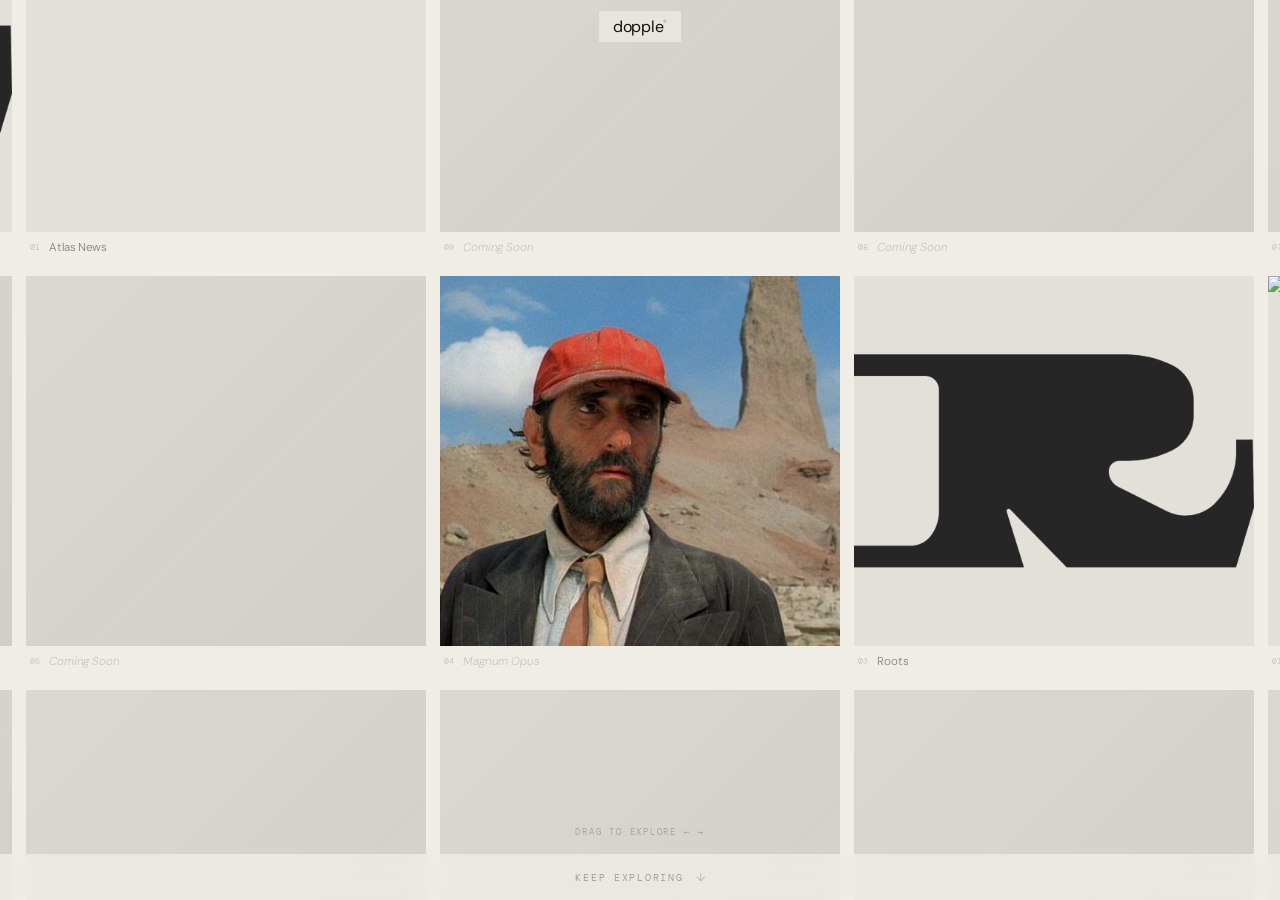
==== index.html @ 502d7373 "fix grid, touch, navbar, s2 borders" ====
<!DOCTYPE html>
<html lang="en">
<head>
  <meta charset="UTF-8"/>
  <meta name="viewport" content="width=device-width, initial-scale=1.0"/>
  <title>dopple®</title>
  <link rel="icon" type="image/png" href="img/favicon.png">
  <link rel="preconnect" href="https://fonts.googleapis.com">
  <link rel="preconnect" href="https://fonts.gstatic.com" crossorigin>
  <link href="https://fonts.googleapis.com/css2?family=Playfair+Display:ital,wght@0,300;0,400;1,300;1,400&family=DM+Sans:ital,opsz,wght@0,9..40,200;0,9..40,300;0,9..40,400;1,9..40,200&family=DM+Mono:wght@300;400&display=swap" rel="stylesheet">
  <link rel="stylesheet" href="style.css">
</head>
<body>

  <!-- NAVBAR — centered logo, no contact -->
  <nav class="navbar" id="navbar">
    <a href="admin.html" class="nav-logo">dopple<span class="nav-reg">®</span></a>
  </nav>

  <!-- ═══════════════════════════════════════
       SECTION 1 — MAIN / INFINITE GRID
  ═══════════════════════════════════════ -->
  <section class="s-main" id="sMain">

    <div class="infinite-grid" id="infiniteGrid"></div>

    <div class="grid-hint" id="gridHint">drag to explore ← →</div>

    <div class="explore-bar" id="exploreBar" onclick="openS2()">
      <span class="explore-label">keep exploring</span>
      <span class="explore-arrow">↓</span>
    </div>

    <div class="popup-backdrop" id="popupBackdrop" onclick="closePopup()"></div>
    <div class="project-popup" id="projectPopup">
      <button class="popup-close" onclick="closePopup()">✕</button>
      <div class="popup-inner" id="popupInner"></div>
    </div>

  </section>

  <!-- ═══════════════════════════════════════
       SECTION 2 — SECONDARY / slides up
  ═══════════════════════════════════════ -->
  <section class="s-secondary" id="sSecondary">
                <a href="#" onclick="closeS2()">work</a>

    <button class="s2-back" id="s2Back" type="button" onclick="closeS2()">
    </button>

    <div class="s2-scroll">

      <!-- HERO -->
      <div class="s2-hero">
        <video class="s2-video" autoplay muted loop playsinline poster="img/paris.jpg">
          <source src="img/hero-bg.mp4" type="video/mp4"/>
        </video>
        <div class="s2-hero-overlay"></div>
        <div class="s2-hero-content">
          <p class="s2-eyebrow">dopple® — Buenos Aires, 2024</p>
          <h1 class="s2-headline">we deserve<br><em>a world</em><br>well done.</h1>
          <p class="s2-subline">UX/UI design studio building the web people actually want to use.</p>
        </div>
        <span class="s2-scroll-hint">scroll ↓</span>
      </div>

      <!-- ABOUT -->
      <div class="s2-about">
        <p class="s2-section-label">about us</p>
        <div class="s2-about-grid">
          <div class="s2-about-text">
            <p>Dopple nació de una convicción simple: el entorno online que habitamos todos los días merece ser mejor. Más atractivo, más inteligente, más humano.</p>
            <p>Los sistemas rotos que se parchean con un "ya está", los diseños que repiten la misma fórmula sin preguntarse por qué — eso es exactamente lo que venimos a cambiar.</p>
            <p>Somos una empresa de diseño UX/UI centrada en devolverle el criterio a la web. Cada proyecto que tomamos es una oportunidad de romper con la monotonía.</p>
          </div>
          <div class="s2-stats">
            <div class="s2-stat"><span class="s2-stat-n">12</span><span class="s2-stat-l">projects</span></div>
            <div class="s2-stat"><span class="s2-stat-n">3</span><span class="s2-stat-l">years active</span></div>
            <div class="s2-stat"><span class="s2-stat-n">∞</span><span class="s2-stat-l">ambition</span></div>
          </div>
        </div>
      </div>

      <!-- ARCHIVE -->
      <div class="s2-archive">
        <p class="s2-section-label">archive</p>
        <div class="s2-archive-filters" id="s2Filters">
          <span class="s2-fi active" data-filter="all">all</span>
          <span class="s2-fi" data-filter="articles">articles</span>
          <span class="s2-fi" data-filter="blog">blog</span>
        </div>
        <div class="s2-archive-header">
          <span>#</span>
          <span>title</span>
          <span>type</span>
          <span>year</span>
        </div>
        <div id="s2Rows"><div class="s2-loading">loading…</div></div>
      </div>

      <!-- SOCIALS -->
      <div class="s2-socials">
        <p class="s2-section-label">find us</p>
        <div class="s2-socials-list">
          <a class="s2-social" href="#" target="_blank">
            <span class="ss-name">Instagram</span>
            <span class="ss-handle">@dopple.studio</span>
            <span class="ss-arr">↗</span>
          </a>
          <a class="s2-social" href="#" target="_blank">
            <span class="ss-name">Behance</span>
            <span class="ss-handle">/dopple</span>
            <span class="ss-arr">↗</span>
          </a>
          <a class="s2-social" href="#" target="_blank">
            <span class="ss-name">LinkedIn</span>
            <span class="ss-handle">dopple studio</span>
            <span class="ss-arr">↗</span>
          </a>
          <a class="s2-social" href="mailto:dopplemusic@gmail.com">
            <span class="ss-name">Email</span>
            <span class="ss-handle">dopplemusic@gmail.com</span>
            <span class="ss-arr">↗</span>
          </a>
        </div>
      </div>

      <!-- CONTACT -->
      <div class="s2-contact">
        <p class="s2-section-label">get in touch</p>
        <div class="s2-contact-grid">
          <div class="s2-contact-left">
            <p class="s2-contact-big">Let's build something worth using.</p>
            <p class="s2-contact-sub">Contanos tu proyecto. Te respondemos en 48 horas.</p>
          </div>
          <form class="s2-form" onsubmit="handleSubmit(event)">
            <div class="sf-row">
              <div class="sf-group">
                <label class="sf-label">nombre</label>
                <input class="sf-input" type="text" placeholder="Tu nombre" required/>
              </div>
              <div class="sf-group">
                <label class="sf-label">email</label>
                <input class="sf-input" type="email" placeholder="tu@email.com" required/>
              </div>
            </div>
            <div class="sf-group">
              <label class="sf-label">mensaje</label>
              <textarea class="sf-textarea" rows="4" placeholder="Contanos qué tenés en mente…" required></textarea>
            </div>
            <div class="sf-footer-row">
              <button class="sf-submit" type="submit">enviar →</button>
              <span class="sf-ok" id="sfOk">enviado ✓</span>
            </div>
          </form>
        </div>
      </div>

      <!-- FOOTER -->
      <footer class="s2-footer">
        <div class="s2-footer-logo">dopple<span>®</span></div>
        <div class="s2-footer-cols">
          <div class="s2-fcol">
            <span class="s2-fcol-label">studio</span>
            <a href="#">about</a>
            <a href="#" onclick="closeS2()">work</a>
          </div>
          <div class="s2-fcol">
            <span class="s2-fcol-label">social</span>
            <a href="#" target="_blank">instagram</a>
            <a href="#" target="_blank">behance</a>
          </div>
          <div class="s2-fcol">
            <span class="s2-fcol-label">contact</span>
            <a href="mailto:dopplemusic@gmail.com">email</a>
          </div>
        </div>
        <div class="s2-footer-bottom">
          <span>Buenos Aires, Argentina</span>
          <span>© dopple® 2024 – 2026</span>
        </div>
      </footer>

    </div><!-- /s2-scroll -->
  </section>

  <script>
  /* ─────────────────────────────────────
     TYPES
  ───────────────────────────────────── */
  const TYPE_MAP    = { articulo:'articles', resena:'blog', archivo:'articles' };
  const TYPE_LABELS = { articulo:'article',  resena:'review', archivo:'archive' };

  /* ─────────────────────────────────────
     SECTION 2 TOGGLE
  ───────────────────────────────────── */
  function openS2() {
    document.getElementById('sSecondary').classList.add('open');
    document.getElementById('navbar').style.opacity = '0';
    document.getElementById('navbar').style.pointerEvents = 'none';
  }

  function closeS2() {
    document.getElementById('sSecondary').classList.remove('open');
    document.getElementById('navbar').style.opacity = '1';
    document.getElementById('navbar').style.pointerEvents = 'auto';
    // scroll s2 back to top so it starts fresh next time
    document.getElementById('s2-scroll') && (document.getElementById('s2-scroll').scrollTop = 0);
  }

  /* ─────────────────────────────────────
     INFINITE GRID
     - loads from projects.json
     - cells are 400px with 14px gap
     - centers 3×3 on load
     - mouse: direct update + inertia
     - touch: direct update (no lerp lag) + inertia
  ───────────────────────────────────── */
  const CELL = 400;
  const GAP  = 14;
  const STEP = CELL + GAP;
  const NAV_H = 52; // navbar height to avoid overlap

  let projects   = [];
  let ox = 0, oy = 0;          // current offset
  let dragging   = false;
  let lx = 0,  ly = 0;          // last pointer position
  let vx = 0,  vy = 0;          // velocity
  let raf        = null;
  let hintHidden = false;
  let pointerMoved = false;

  async function loadProjects() {
    try {
      const res = await fetch('projects.json');
      if (!res.ok) throw new Error();
      return await res.json();
    } catch {
      return [];
    }
  }

  function getProject(col, row) {
    if (!projects.length) return null;
    const n = projects.length;
    return projects[((col * 7 + row * 11) % n + n) % n];
  }

  function renderGrid() {
    const grid = document.getElementById('infiniteGrid');
    const vw = window.innerWidth;
    const vh = window.innerHeight;
    const sc = Math.floor(-ox / STEP) - 1;
    const sr = Math.floor(-oy / STEP) - 1;
    const ec = sc + Math.ceil(vw / STEP) + 3;
    const er = sr + Math.ceil(vh / STEP) + 3;

    let html = '';
    for (let r = sr; r <= er; r++) {
      for (let c = sc; c <= ec; c++) {
        const p = getProject(c, r);
        if (!p) continue;
        const px = c * STEP + ox;
        const py = r * STEP + oy;
        const empty = !p.url || p.url === '#' || p.title === 'Coming Soon';
        html += `
          <div class="gc${empty ? ' gc-empty' : ''}"
               style="transform:translate(${px}px,${py}px)"
               data-id="${p.id}">
            <div class="gc-img">
              ${p.cover
                ? `<img src="${p.cover}" alt="${p.title}" loading="lazy" draggable="false"/>`
                : `<div class="gc-blank"></div>`}
              ${!empty ? `<div class="gc-hover">
                <button class="gc-btn" data-id="${p.id}">preview</button>
              </div>` : ''}
            </div>
            <div class="gc-caption">
              <span class="gc-num">${p.num}</span>
              <span class="gc-name">${p.title}</span>
            </div>
          </div>`;
      }
    }

    grid.innerHTML = html;

    // Bind preview buttons — only if no drag happened
    grid.querySelectorAll('.gc-btn').forEach(btn => {
      btn.addEventListener('pointerdown', e => e.stopPropagation());
      btn.addEventListener('click', e => {
        e.stopPropagation();
        if (pointerMoved) return;
        const p = projects.find(pr => pr.id === btn.dataset.id);
        if (p) openProjectPopup(p);
      });
    });
  }

  function centerGrid() {
    // Position so 3×3 grid is centered, but top row starts below navbar
    ox = Math.round((window.innerWidth  - 3 * STEP + GAP) / 2);
    oy = Math.round((window.innerHeight - 3 * STEP + GAP) / 2 + NAV_H / 2);
  }

  function initGrid() {
    const grid = document.getElementById('infiniteGrid');
    if (!projects.length) {
      grid.innerHTML = `<div style="position:absolute;top:50%;left:50%;transform:translate(-50%,-50%);font-family:'DM Mono',monospace;font-size:0.62rem;color:rgba(17,17,17,0.3);letter-spacing:0.1em;">no projects yet</div>`;
      return;
    }

    centerGrid();
    renderGrid();

    /* ── POINTER EVENTS (handles both mouse and touch via pointer API) ── */
    grid.setPointerCapture; // just reference

    grid.addEventListener('pointerdown', e => {
      if (e.target.closest('.gc-btn')) return;
      dragging     = true;
      pointerMoved = false;
      lx = e.clientX;
      ly = e.clientY;
      vx = 0; vy = 0;
      cancelAnimationFrame(raf);
      grid.style.cursor = 'grabbing';
      grid.setPointerCapture(e.pointerId);
      e.preventDefault();
    });

    grid.addEventListener('pointermove', e => {
      if (!dragging) return;
      const dx = e.clientX - lx;
      const dy = e.clientY - ly;
      if (Math.abs(dx) > 4 || Math.abs(dy) > 4) pointerMoved = true;
      ox += dx;
      oy += dy;
      // exponential moving average for velocity
      vx = dx * 0.6 + vx * 0.4;
      vy = dy * 0.6 + vy * 0.4;
      lx = e.clientX;
      ly = e.clientY;
      renderGrid();
    });

    grid.addEventListener('pointerup', () => {
      if (!dragging) return;
      dragging = false;
      grid.style.cursor = 'grab';
      hideHint();
      startInertia();
      setTimeout(() => { pointerMoved = false; }, 60);
    });

    grid.addEventListener('pointercancel', () => {
      if (!dragging) return;
      dragging = false;
      grid.style.cursor = 'grab';
      startInertia();
      setTimeout(() => { pointerMoved = false; }, 60);
    });

    window.addEventListener('resize', () => { centerGrid(); renderGrid(); });
  }

  function startInertia() {
    cancelAnimationFrame(raf);
    function tick() {
      if (Math.abs(vx) < 0.15 && Math.abs(vy) < 0.15) { vx = 0; vy = 0; return; }
      vx *= 0.92;
      vy *= 0.92;
      ox += vx;
      oy += vy;
      renderGrid();
      raf = requestAnimationFrame(tick);
    }
    raf = requestAnimationFrame(tick);
  }

  function hideHint() {
    if (hintHidden) return;
    hintHidden = true;
    const h = document.getElementById('gridHint');
    if (h) { h.style.opacity = '0'; h.style.pointerEvents = 'none'; }
  }

  /* ─────────────────────────────────────
     PROJECT POPUP
  ───────────────────────────────────── */
  function openProjectPopup(p) {
    const hasUrl = p.url && p.url !== '#';
    document.getElementById('popupInner').innerHTML = `
      ${p.cover
        ? `<img class="popup-img" src="${p.cover}" alt="${p.title}" draggable="false"/>`
        : `<div class="popup-no-img"></div>`}
      <div class="popup-body">
        <div class="popup-type">${p.type || 'work'}</div>
        <div class="popup-title">${p.title}</div>
        <div class="popup-year">${p.year || ''}${p.author ? ' — ' + p.author : ''}</div>
        <p class="popup-desc">${p.excerpt || ''}</p>
        ${p.technologies && p.technologies.length
          ? `<div class="popup-pills">${p.technologies.map(t => `<span class="popup-pill">${t}</span>`).join('')}</div>`
          : ''}
        ${hasUrl
          ? `<a class="popup-cta" href="${p.url}" target="_blank">open project ↗</a>`
          : `<span class="popup-soon">coming soon</span>`}
      </div>`;
    document.getElementById('projectPopup').classList.add('open');
    document.getElementById('popupBackdrop').classList.add('open');
  }

  /* ─────────────────────────────────────
     ENTRY POPUP (articles / blog)
  ───────────────────────────────────── */
  function openEntryPopup(entry) {
    document.getElementById('popupInner').innerHTML = `
      ${entry.cover
        ? `<img class="popup-img" src="${entry.cover}" alt="${entry.title}" draggable="false"/>`
        : ''}
      <div class="popup-body">
        <div class="popup-type">${TYPE_LABELS[entry.postType] || 'article'}</div>
        <div class="popup-title">${entry.title}</div>
        <div class="popup-year">${entry.year || ''}${entry.author ? ' — ' + entry.author : ''}</div>
        <p class="popup-desc">${entry.excerpt || ''}</p>
        <a class="popup-cta" href="article.html?id=${entry.id}">read article →</a>
      </div>`;
    document.getElementById('projectPopup').classList.add('open');
    document.getElementById('popupBackdrop').classList.add('open');
  }

  function closePopup() {
    document.getElementById('projectPopup').classList.remove('open');
    document.getElementById('popupBackdrop').classList.remove('open');
  }

  /* ─────────────────────────────────────
     ENTRIES — api / localstorage
  ───────────────────────────────────── */
  let allEntries = [], activeFilter = 'all';

  async function loadEntries() {
    try {
      const res = await fetch('/api/entries');
      if (!res.ok) throw new Error();
      return await res.json();
    } catch {
      const db = JSON.parse(localStorage.getItem('dopple_db') || 'null');
      if (db?.entries) return db.entries.filter(e => e.status === 'published');
      return [];
    }
  }

  function filterGroup(e) { return TYPE_MAP[e.postType || 'articulo'] || 'articles'; }

  function renderRows(entries) {
    const container = document.getElementById('s2Rows');
    const filtered  = activeFilter === 'all'
      ? entries
      : entries.filter(e => filterGroup(e) === activeFilter);

    if (!filtered.length) {
      container.innerHTML = `<div class="s2-loading">no entries found</div>`;
      return;
    }

    container.innerHTML = filtered.map((e, i) => `
      <div class="s2-row" data-id="${e.id}" style="animation-delay:${i * 0.025}s">
        <span class="s2r-num">${String(i + 1).padStart(2, '0')}</span>
        <span class="s2r-title">${e.title}</span>
        <span class="s2r-type">${TYPE_LABELS[e.postType || 'articulo'] || e.postType}</span>
        <span class="s2r-year">${e.year || ''}</span>
      </div>`).join('');

    container.querySelectorAll('.s2-row').forEach(row => {
      const id    = parseInt(row.dataset.id);
      const entry = entries.find(e => e.id === id);
      if (entry) row.addEventListener('click', () => openEntryPopup(entry));
    });
  }

  document.getElementById('s2Filters').addEventListener('click', e => {
    const fi = e.target.closest('.s2-fi');
    if (!fi) return;
    document.querySelectorAll('.s2-fi').forEach(f => f.classList.remove('active'));
    fi.classList.add('active');
    activeFilter = fi.dataset.filter;
    renderRows(allEntries);
  });

  /* ─────────────────────────────────────
     CONTACT FORM
  ───────────────────────────────────── */
  function handleSubmit(e) {
    e.preventDefault();
    const ok = document.getElementById('sfOk');
    ok.classList.add('show');
    e.target.reset();
    setTimeout(() => ok.classList.remove('show'), 4000);
  }

  /* ─────────────────────────────────────
     KEYBOARD
  ───────────────────────────────────── */
  document.addEventListener('keydown', e => {
    if (e.key === 'Escape') { closePopup(); closeS2(); }
  });

  /* ─────────────────────────────────────
     BOOT
  ───────────────────────────────────── */
  (async () => {
    [projects, allEntries] = await Promise.all([loadProjects(), loadEntries()]);
    initGrid();
    renderRows(allEntries);
  })();
  </script>
</body>
</html>
---- style.css ----
/* ═══════════════════════════════════════════════════════════
   DOPPLE® — style.css
   1.  RESET + VARIABLES
   2.  BASE
   3.  NAVBAR
   4.  S1: GRID SECTION
   5.  GRID CELLS
   6.  EXPLORE BAR
   7.  POPUP
   8.  S2: SECONDARY SHELL
   9.  S2: HERO
   10. S2: ABOUT
   11. S2: ARCHIVE
   12. S2: SOCIALS
   13. S2: CONTACT
   14. S2: FOOTER
   15. RESPONSIVE
═══════════════════════════════════════════════════════════ */


/* ─────────────────────────────────────────
   1. RESET + VARIABLES
───────────────────────────────────────── */
*, *::before, *::after {
  margin: 0;
  padding: 0;
  box-sizing: border-box;
}

:root {
  --black:    #111111;
  --white:    #ffffff;
  --bg:       #f0ede6;
  --dark:     #0d0d0d;
  --accent:   #ff6200;
  --font:     'DM Sans', sans-serif;
  --serif:    'Playfair Display', serif;
  --mono:     'DM Mono', monospace;
  --nav-h:    52px;
  --explore:  46px;
}


/* ─────────────────────────────────────────
   2. BASE
───────────────────────────────────────── */
html, body {
  height: 100%;
  overflow: hidden;     /* S1 is fixed-height, no body scroll */
  font-size: 16px;
}

body {
  background: var(--bg);
  color: var(--black);
  font-family: var(--font);
  font-weight: 300;
}

a { color: inherit; text-decoration: none; }
button { cursor: pointer; }


/* ─────────────────────────────────────────
   3. NAVBAR
   - fixed, centered logo
   - hidden when S2 is open (via JS inline style)
───────────────────────────────────────── */
.navbar {
  position: fixed;
  top: 0;
  left: 0;
  right: 0;
  z-index: 50;
  height: var(--nav-h);
  display: flex;
  align-items: center;
  justify-content: center;    /* CENTER the logo */
  pointer-events: none;       /* clicks pass through to grid */
  transition: opacity 0.35s ease;
}

.nav-logo {
  font-size: 1rem;
  font-weight: 400;
  letter-spacing: -0.02em;
  color: var(--black);
  text-decoration: none;
  pointer-events: auto;       /* logo itself is clickable */
  background: rgba(240,237,230,0.7);
  backdrop-filter: blur(8px);
  -webkit-backdrop-filter: blur(8px);
  padding: 5px 14px;
}

.nav-reg {
  font-size: 0.48rem;
  vertical-align: super;
  font-weight: 300;
  opacity: 0.4;
}


/* ─────────────────────────────────────────
   4. S1: GRID SECTION
───────────────────────────────────────── */
.s-main {
  position: fixed;         /* sits behind S2 */
  inset: 0;
  overflow: hidden;
  background: var(--bg);
  cursor: grab;
  user-select: none;
  -webkit-user-select: none;
  /* critical for mobile: tell browser we handle panning */
  touch-action: none;
}

.s-main:active { cursor: grabbing; }

.infinite-grid {
  position: absolute;
  inset: 0;
  touch-action: none;     /* prevent browser scroll interference */
}

.grid-hint {
  position: absolute;
  bottom: calc(var(--explore) + 16px);
  left: 50%;
  transform: translateX(-50%);
  font-size: 0.55rem;
  font-family: var(--mono);
  letter-spacing: 0.2em;
  text-transform: uppercase;
  color: rgba(17,17,17,0.28);
  pointer-events: none;
  transition: opacity 0.6s ease;
  animation: hintPulse 2.8s ease infinite;
  white-space: nowrap;
}

@keyframes hintPulse {
  0%, 100% { opacity: 0.28; }
  50%       { opacity: 0.7; }
}


/* ─────────────────────────────────────────
   5. GRID CELLS
───────────────────────────────────────── */
.gc {
  position: absolute;
  top: 0;
  left: 0;
  width: 400px;
  height: 400px;
  display: flex;
  flex-direction: column;
  will-change: transform;
}

/* image container — fills cell minus 30px for caption */
.gc-img {
  width: 400px;
  height: 370px;           /* 400 - 30px caption */
  overflow: hidden;
  position: relative;
  background: rgba(17,17,17,0.05);
  flex-shrink: 0;
}

.gc-img img {
  width: 100%;
  height: 100%;
  object-fit: cover;
  display: block;
  pointer-events: none;
  transition: transform 0.5s ease, filter 0.3s ease;
}

.gc-blank {
  width: 100%;
  height: 100%;
  background: linear-gradient(135deg, rgba(17,17,17,0.04) 0%, rgba(17,17,17,0.09) 100%);
}

/* hover overlay */
.gc-hover {
  position: absolute;
  inset: 0;
  display: flex;
  align-items: center;
  justify-content: center;
  background: rgba(13,13,13,0);
  transition: background 0.25s ease;
}

.gc:not(.gc-empty):hover .gc-img img {
  transform: scale(1.05);
  filter: brightness(0.68);
}

.gc:not(.gc-empty):hover .gc-hover {
  background: rgba(13,13,13,0.32);
}

.gc-btn {
  font-size: 0.58rem;
  font-family: var(--mono);
  letter-spacing: 0.14em;
  text-transform: uppercase;
  color: var(--white);
  background: none;
  border: 1px solid rgba(255,255,255,0.45);
  padding: 8px 20px;
  opacity: 0;
  transform: translateY(8px);
  transition: opacity 0.2s ease, transform 0.2s ease, background 0.15s;
}

.gc:not(.gc-empty):hover .gc-btn {
  opacity: 1;
  transform: translateY(0);
}

.gc-btn:hover {
  background: var(--white);
  color: var(--black);
}

/* caption — always 30px below image */
.gc-caption {
  height: 30px;
  display: flex;
  align-items: center;
  gap: 8px;
  padding: 0 4px;
  pointer-events: none;
  flex-shrink: 0;
}

.gc-num {
  font-size: 0.52rem;
  font-family: var(--mono);
  color: rgba(17,17,17,0.22);
  letter-spacing: 0.06em;
  flex-shrink: 0;
}

.gc-name {
  font-size: 0.72rem;
  font-weight: 300;
  color: rgba(17,17,17,0.5);
  white-space: nowrap;
  overflow: hidden;
  text-overflow: ellipsis;
  letter-spacing: -0.01em;
}

.gc-empty .gc-name { color: rgba(17,17,17,0.18); font-style: italic; }


/* ─────────────────────────────────────────
   6. EXPLORE BAR
───────────────────────────────────────── */
.explore-bar {
  position: absolute;
  bottom: 0;
  left: 0;
  right: 0;
  height: var(--explore);
  display: flex;
  align-items: center;
  justify-content: center;
  gap: 12px;
  cursor: pointer;
  background: rgba(240,237,230,0.8);
  backdrop-filter: blur(10px);
  -webkit-backdrop-filter: blur(10px);
  transition: background 0.2s;
  z-index: 20;
  touch-action: auto;      /* this element should be clickable */
}

.explore-bar:hover { background: rgba(240,237,230,0.96); }

.explore-label {
  font-size: 0.6rem;
  font-family: var(--mono);
  letter-spacing: 0.18em;
  text-transform: uppercase;
  color: rgba(17,17,17,0.38);
}

.explore-arrow {
  font-size: 0.7rem;
  color: rgba(17,17,17,0.28);
  animation: bounce 2.2s ease infinite;
}

@keyframes bounce {
  0%, 100% { transform: translateY(0); }
  50%       { transform: translateY(4px); }
}


/* ─────────────────────────────────────────
   7. POPUP (projects + entries)
───────────────────────────────────────── */
.popup-backdrop {
  position: fixed;
  inset: 0;
  z-index: 200;
  background: transparent;
  pointer-events: none;
  transition: background 0.3s ease;
}

.popup-backdrop.open {
  background: rgba(13,13,13,0.55);
  pointer-events: all;
  backdrop-filter: blur(5px);
  -webkit-backdrop-filter: blur(5px);
}

.project-popup {
  position: fixed;
  top: 50%;
  left: 50%;
  transform: translate(-50%, -46%) scale(0.96);
  z-index: 201;
  width: min(520px, 92vw);
  max-height: 82vh;
  background: var(--bg);
  overflow-y: auto;
  opacity: 0;
  pointer-events: none;
  transition: opacity 0.26s ease, transform 0.26s ease;
}

.project-popup.open {
  opacity: 1;
  pointer-events: all;
  transform: translate(-50%, -50%) scale(1);
}

.popup-close {
  position: absolute;
  top: 12px;
  right: 14px;
  background: none;
  border: none;
  font-size: 0.7rem;
  font-family: var(--mono);
  color: rgba(17,17,17,0.28);
  transition: color 0.15s;
  z-index: 5;
}

.popup-close:hover { color: var(--black); }

.popup-img {
  width: 100%;
  aspect-ratio: 16/9;
  object-fit: cover;
  display: block;
}

.popup-no-img {
  width: 100%;
  aspect-ratio: 16/9;
  background: linear-gradient(135deg, rgba(17,17,17,0.04), rgba(17,17,17,0.1));
}

.popup-body {
  padding: 22px 26px 30px;
  display: flex;
  flex-direction: column;
  gap: 10px;
}

.popup-type {
  font-size: 0.52rem;
  font-family: var(--mono);
  letter-spacing: 0.18em;
  text-transform: uppercase;
  color: var(--accent);
}

.popup-title {
  font-family: var(--serif);
  font-size: 1.65rem;
  font-weight: 300;
  letter-spacing: -0.02em;
  line-height: 1.1;
  color: var(--black);
}

.popup-year {
  font-size: 0.62rem;
  font-family: var(--mono);
  color: rgba(17,17,17,0.33);
  letter-spacing: 0.04em;
}

.popup-desc {
  font-size: 0.88rem;
  font-weight: 200;
  line-height: 1.8;
  color: rgba(17,17,17,0.58);
}

.popup-pills { display: flex; flex-wrap: wrap; gap: 5px; }

.popup-pill {
  font-size: 0.53rem;
  font-family: var(--mono);
  letter-spacing: 0.06em;
  padding: 3px 8px;
  border: 1px solid rgba(17,17,17,0.14);
  color: rgba(17,17,17,0.42);
}

.popup-cta {
  display: inline-flex;
  align-items: center;
  gap: 6px;
  margin-top: 4px;
  font-size: 0.62rem;
  font-family: var(--mono);
  letter-spacing: 0.1em;
  text-transform: uppercase;
  color: var(--black);
  border-bottom: 1px solid var(--black);
  padding-bottom: 2px;
  width: fit-content;
  transition: opacity 0.15s;
}

.popup-cta:hover { opacity: 0.45; }

.popup-soon {
  font-size: 0.58rem;
  font-family: var(--mono);
  letter-spacing: 0.1em;
  text-transform: uppercase;
  color: rgba(17,17,17,0.24);
  margin-top: 4px;
}


/* ─────────────────────────────────────────
   8. S2: SECONDARY SHELL
───────────────────────────────────────── */
.s-secondary {
  position: fixed;
  inset: 0;
  z-index: 60;                  /* above grid (no z-index) but below popup (200) */
  transform: translateY(100%);
  transition: transform 0.72s cubic-bezier(0.22, 1, 0.36, 1);
  display: flex;
  flex-direction: column;
  background: var(--dark);
  color: var(--white);
  overflow: hidden;
}

.s-secondary.open {
  transform: translateY(0);
}

/* back button — always visible at top */
.s2-back {
  position: relative;
  z-index: 5;
  height: 44px;
  display: flex;
  align-items: center;
  gap: 10px;
  padding: 0 28px;
  background: none;
  border: none;
  font-size: 0.62rem;
  font-family: var(--mono);
  letter-spacing: 0.1em;
  text-transform: uppercase;
  color: rgba(255,255,255,0.35);
  flex-shrink: 0;
  text-align: left;
  transition: color 0.15s;
}

.s2-back:hover { color: var(--white); }

/* scrollable content inside S2 */
.s2-scroll {
  flex: 1;
  overflow-y: auto;
  overflow-x: hidden;
  min-height: 0;
  -webkit-overflow-scrolling: touch;
}

/* shared section label */
.s2-section-label {
  font-size: 0.55rem;
  font-family: var(--mono);
  letter-spacing: 0.2em;
  text-transform: uppercase;
  color: rgba(255,255,255,0.2);
  margin-bottom: 32px;
}


/* ─────────────────────────────────────────
   9. S2: HERO
───────────────────────────────────────── */
.s2-hero {
  position: relative;
  height: 100vh;
  display: flex;
  align-items: flex-end;
  overflow: hidden;
  flex-shrink: 0;
}

.s2-video {
  position: absolute;
  inset: 0;
  width: 100%;
  height: 100%;
  object-fit: cover;
  opacity: 0.38;
}

.s2-hero-overlay {
  position: absolute;
  inset: 0;
  background: linear-gradient(
    to top,
    rgba(13,13,13,1) 0%,
    rgba(13,13,13,0.55) 38%,
    transparent 75%
  );
}

.s2-hero-content {
  position: relative;
  z-index: 2;
  padding: 0 60px 72px;
  max-width: 860px;
}

.s2-eyebrow {
  font-size: 0.6rem;
  font-family: var(--mono);
  letter-spacing: 0.16em;
  text-transform: uppercase;
  color: rgba(255,255,255,0.25);
  margin-bottom: 18px;
}

.s2-headline {
  font-family: var(--serif);
  font-size: clamp(3rem, 8vw, 6.5rem);
  font-weight: 300;
  line-height: 0.95;
  letter-spacing: -0.03em;
  color: var(--white);
  margin-bottom: 22px;
}

.s2-headline em {
  font-style: italic;
  color: rgba(255,255,255,0.42);
}

.s2-subline {
  font-size: 1rem;
  font-weight: 200;
  color: rgba(255,255,255,0.4);
  line-height: 1.65;
  max-width: 440px;
}

.s2-scroll-hint {
  position: absolute;
  bottom: 24px;
  right: 36px;
  z-index: 2;
  font-size: 0.55rem;
  font-family: var(--mono);
  letter-spacing: 0.16em;
  color: rgba(255,255,255,0.18);
  text-transform: uppercase;
  animation: bounce 2.2s ease infinite;
}


/* ─────────────────────────────────────────
   10. S2: ABOUT
   No borders, no separators
───────────────────────────────────────── */
.s2-about {
  padding: 80px 60px;
}

.s2-about-grid {
  display: grid;
  grid-template-columns: 1fr 200px;
  gap: 60px;
  align-items: start;
}

.s2-about-text {
  display: flex;
  flex-direction: column;
  gap: 18px;
}

.s2-about-text p {
  font-size: 0.95rem;
  font-weight: 200;
  line-height: 1.88;
  color: rgba(255,255,255,0.5);
}

.s2-stats { display: flex; flex-direction: column; gap: 28px; }
.s2-stat  { display: flex; flex-direction: column; gap: 3px; }

.s2-stat-n {
  font-family: var(--serif);
  font-size: 2.6rem;
  font-weight: 300;
  color: var(--white);
  line-height: 1;
  letter-spacing: -0.03em;
}

.s2-stat-l {
  font-size: 0.55rem;
  font-family: var(--mono);
  letter-spacing: 0.14em;
  text-transform: uppercase;
  color: rgba(255,255,255,0.25);
}


/* ─────────────────────────────────────────
   11. S2: ARCHIVE / INDEX
───────────────────────────────────────── */
.s2-archive {
  padding: 80px 60px;
}

.s2-archive-filters {
  display: flex;
  gap: 20px;
  margin-bottom: 28px;
}

.s2-fi {
  font-size: 0.6rem;
  font-family: var(--mono);
  letter-spacing: 0.12em;
  text-transform: uppercase;
  color: rgba(255,255,255,0.25);
  cursor: pointer;
  padding-bottom: 2px;
  border-bottom: 1px solid transparent;
  transition: color 0.15s, border-color 0.15s;
}

.s2-fi:hover  { color: rgba(255,255,255,0.6); }
.s2-fi.active { color: var(--white); border-bottom-color: rgba(255,255,255,0.4); }

.s2-archive-header {
  display: grid;
  grid-template-columns: 36px 1fr 100px 60px;
  padding: 8px 0 12px;
  font-size: 0.5rem;
  font-family: var(--mono);
  letter-spacing: 0.14em;
  text-transform: uppercase;
  color: rgba(255,255,255,0.16);
}

.s2-row {
  display: grid;
  grid-template-columns: 36px 1fr 100px 60px;
  align-items: center;
  height: 52px;
  cursor: pointer;
  transition: background 0.1s;
  animation: rowIn 0.35s ease both;
}

@keyframes rowIn {
  from { opacity: 0; transform: translateX(-8px); }
  to   { opacity: 1; transform: translateX(0); }
}

.s2-row:hover { background: rgba(255,255,255,0.03); }

.s2r-num {
  font-size: 0.55rem;
  font-family: var(--mono);
  color: rgba(255,255,255,0.16);
  letter-spacing: 0.06em;
}

.s2r-title {
  font-size: clamp(0.88rem, 1.5vw, 1.05rem);
  font-weight: 300;
  color: rgba(255,255,255,0.78);
  white-space: nowrap;
  overflow: hidden;
  text-overflow: ellipsis;
  padding-right: 16px;
  letter-spacing: -0.01em;
}

.s2r-type {
  font-size: 0.55rem;
  font-family: var(--mono);
  letter-spacing: 0.1em;
  text-transform: uppercase;
  color: rgba(255,255,255,0.25);
}

.s2r-year {
  font-size: 0.58rem;
  font-family: var(--mono);
  color: rgba(255,255,255,0.18);
  letter-spacing: 0.04em;
}

.s2-loading {
  padding: 36px 0;
  font-size: 0.6rem;
  font-family: var(--mono);
  color: rgba(255,255,255,0.18);
  letter-spacing: 0.08em;
}


/* ─────────────────────────────────────────
   12. S2: SOCIALS
───────────────────────────────────────── */
.s2-socials {
  padding: 80px 60px;
}

.s2-socials-list { display: flex; flex-direction: column; }

.s2-social {
  display: flex;
  align-items: center;
  padding: 18px 0;
  text-decoration: none;
  transition: opacity 0.15s;
}

.s2-social:hover { opacity: 0.5; }

.ss-name {
  font-size: 1rem;
  font-weight: 300;
  color: var(--white);
  width: 140px;
  flex-shrink: 0;
}

.ss-handle {
  font-size: 0.7rem;
  font-family: var(--mono);
  color: rgba(255,255,255,0.25);
  flex: 1;
}

.ss-arr {
  font-size: 0.85rem;
  color: rgba(255,255,255,0.16);
  transition: transform 0.2s, color 0.2s;
}

.s2-social:hover .ss-arr {
  transform: translate(3px, -3px);
  color: var(--white);
}


/* ─────────────────────────────────────────
   13. S2: CONTACT
───────────────────────────────────────── */
.s2-contact {
  padding: 80px 60px;
}

.s2-contact-grid {
  display: grid;
  grid-template-columns: 1fr 1fr;
  gap: 60px;
  align-items: start;
}

.s2-contact-big {
  font-family: var(--serif);
  font-size: clamp(1.4rem, 3vw, 2.2rem);
  font-weight: 300;
  line-height: 1.2;
  color: var(--white);
  letter-spacing: -0.02em;
  margin-bottom: 14px;
}

.s2-contact-sub {
  font-size: 0.85rem;
  font-weight: 200;
  color: rgba(255,255,255,0.3);
  line-height: 1.7;
}

.s2-form { display: flex; flex-direction: column; gap: 14px; }

.sf-row {
  display: grid;
  grid-template-columns: 1fr 1fr;
  gap: 10px;
}

.sf-group { display: flex; flex-direction: column; gap: 6px; }

.sf-label {
  font-size: 0.52rem;
  font-family: var(--mono);
  letter-spacing: 0.14em;
  text-transform: uppercase;
  color: rgba(255,255,255,0.2);
}

.sf-input,
.sf-textarea {
  background: rgba(255,255,255,0.04);
  border: 1px solid rgba(255,255,255,0.09);
  color: var(--white);
  font-family: var(--font);
  font-size: 0.88rem;
  font-weight: 200;
  padding: 11px 14px;
  outline: none;
  transition: border-color 0.15s;
  resize: none;
}

.sf-input:focus,
.sf-textarea:focus { border-color: rgba(255,255,255,0.25); }

.sf-input::placeholder,
.sf-textarea::placeholder { color: rgba(255,255,255,0.14); }

.sf-footer-row {
  display: flex;
  align-items: center;
  gap: 14px;
  margin-top: 4px;
}

.sf-submit {
  background: var(--white);
  border: none;
  color: var(--dark);
  font-family: var(--mono);
  font-size: 0.6rem;
  font-weight: 400;
  letter-spacing: 0.1em;
  text-transform: uppercase;
  padding: 12px 22px;
  transition: background 0.15s;
}

.sf-submit:hover { background: rgba(255,255,255,0.85); }

.sf-ok {
  font-size: 0.6rem;
  font-family: var(--mono);
  color: rgba(255,255,255,0.3);
  letter-spacing: 0.06em;
  opacity: 0;
  transition: opacity 0.3s;
}

.sf-ok.show { opacity: 1; }


/* ─────────────────────────────────────────
   14. S2: FOOTER
───────────────────────────────────────── */
.s2-footer {
  padding: 56px 60px;
}

.s2-footer-logo {
  font-size: 1.8rem;
  font-weight: 400;
  letter-spacing: -0.03em;
  color: var(--white);
  margin-bottom: 32px;
}

.s2-footer-logo span {
  font-size: 0.65rem;
  vertical-align: super;
  opacity: 0.3;
}

.s2-footer-cols {
  display: flex;
  gap: 52px;
  margin-bottom: 36px;
}

.s2-fcol {
  display: flex;
  flex-direction: column;
  gap: 10px;
}

.s2-fcol-label {
  font-size: 0.5rem;
  font-family: var(--mono);
  letter-spacing: 0.18em;
  text-transform: uppercase;
  color: rgba(255,255,255,0.18);
  margin-bottom: 2px;
}

.s2-fcol a {
  font-size: 0.82rem;
  font-weight: 200;
  color: rgba(255,255,255,0.38);
  text-decoration: none;
  transition: color 0.15s;
}

.s2-fcol a:hover { color: var(--white); }

.s2-footer-bottom {
  display: flex;
  gap: 28px;
  font-size: 0.58rem;
  font-family: var(--mono);
  color: rgba(255,255,255,0.14);
  letter-spacing: 0.05em;
}


/* ─────────────────────────────────────────
   15. RESPONSIVE
───────────────────────────────────────── */
@media (max-width: 900px) {
  .s2-about        { padding: 60px 32px; }
  .s2-archive      { padding: 60px 32px; }
  .s2-socials      { padding: 60px 32px; }
  .s2-contact      { padding: 60px 32px; }
  .s2-footer       { padding: 48px 32px; }
  .s2-hero-content { padding: 0 32px 52px; }
  .s2-about-grid   { grid-template-columns: 1fr; gap: 36px; }
  .s2-contact-grid { grid-template-columns: 1fr; gap: 36px; }
  .s2-archive-header { grid-template-columns: 28px 1fr 60px; }
  .s2-archive-header span:nth-child(3) { display: none; }
  .s2-row          { grid-template-columns: 28px 1fr 60px; }
  .s2r-type        { display: none; }
  .s2-footer-cols  { flex-wrap: wrap; gap: 28px; }
}

@media (max-width: 600px) {
  .s2-hero-content { padding: 0 24px 44px; }
  .s2-about        { padding: 48px 24px; }
  .s2-archive      { padding: 48px 24px; }
  .s2-socials      { padding: 48px 24px; }
  .s2-contact      { padding: 48px 24px; }
  .s2-footer       { padding: 40px 24px; }
  .sf-row          { grid-template-columns: 1fr; }
  .ss-name         { width: 100px; }
  .s2-back         { padding: 0 20px; }
  .popup-body      { padding: 18px 18px 24px; }
}
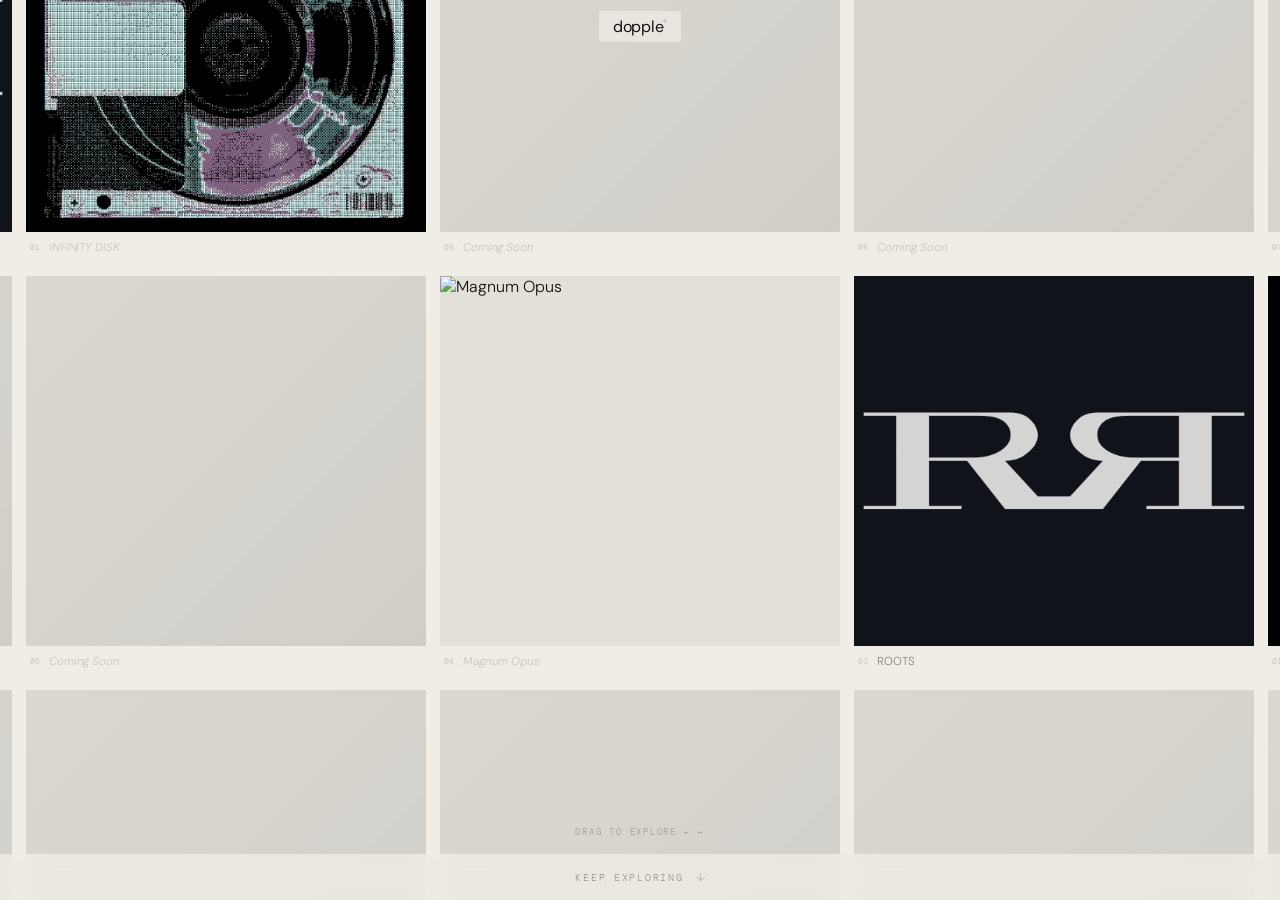
==== commit ef2bdd11: "fix grid, touch, navbar, s2 borders" ====
--- a/index.html
+++ b/index.html
@@ -4,7 +4,7 @@
   <meta charset="UTF-8"/>
   <meta name="viewport" content="width=device-width, initial-scale=1.0"/>
   <title>dopple®</title>
-  <link rel="icon" type="image/png" href="img/favicon.png">
+  <link rel="icon" type="image/png" href="favicon.png">
   <link rel="preconnect" href="https://fonts.googleapis.com">
   <link rel="preconnect" href="https://fonts.gstatic.com" crossorigin>
   <link href="https://fonts.googleapis.com/css2?family=Playfair+Display:ital,wght@0,300;0,400;1,300;1,400&family=DM+Sans:ital,opsz,wght@0,9..40,200;0,9..40,300;0,9..40,400;1,9..40,200&family=DM+Mono:wght@300;400&display=swap" rel="stylesheet">
@@ -43,9 +43,9 @@
        SECTION 2 — SECONDARY / slides up
   ═══════════════════════════════════════ -->
   <section class="s-secondary" id="sSecondary">
-                <a href="#" onclick="closeS2()">work</a>
 
     <button class="s2-back" id="s2Back" type="button" onclick="closeS2()">
+      ↑ back to main
     </button>
 
     <div class="s2-scroll">
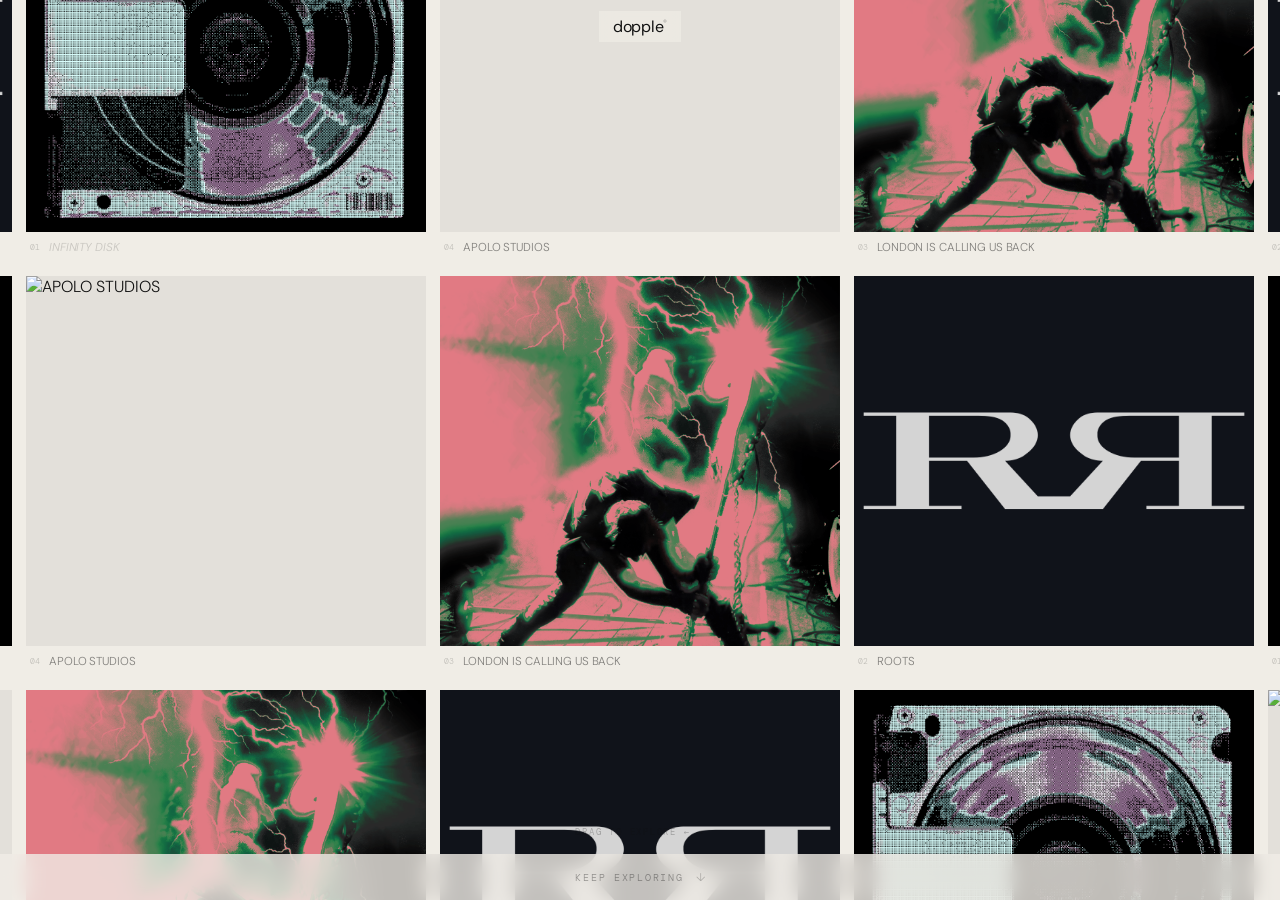
==== commit 33db23af: "fix grid, touch, navbar, s2 borders" ====
--- a/index.html
+++ b/index.html
@@ -12,6 +12,12 @@
 </head>
 <body>
 
+     <div class="popup-backdrop" id="popupBackdrop" onclick="closePopup()"></div>
+    <div class="project-popup" id="projectPopup">
+      <button class="popup-close" onclick="closePopup()">✕</button>
+      <div class="popup-inner" id="popupInner"></div>
+    </div>
+
   <!-- NAVBAR — centered logo, no contact -->
   <nav class="navbar" id="navbar">
     <a href="admin.html" class="nav-logo">dopple<span class="nav-reg">®</span></a>
@@ -29,12 +35,6 @@
     <div class="explore-bar" id="exploreBar" onclick="openS2()">
       <span class="explore-label">keep exploring</span>
       <span class="explore-arrow">↓</span>
-    </div>
-
-    <div class="popup-backdrop" id="popupBackdrop" onclick="closePopup()"></div>
-    <div class="project-popup" id="projectPopup">
-      <button class="popup-close" onclick="closePopup()">✕</button>
-      <div class="popup-inner" id="popupInner"></div>
     </div>
 
   </section>
